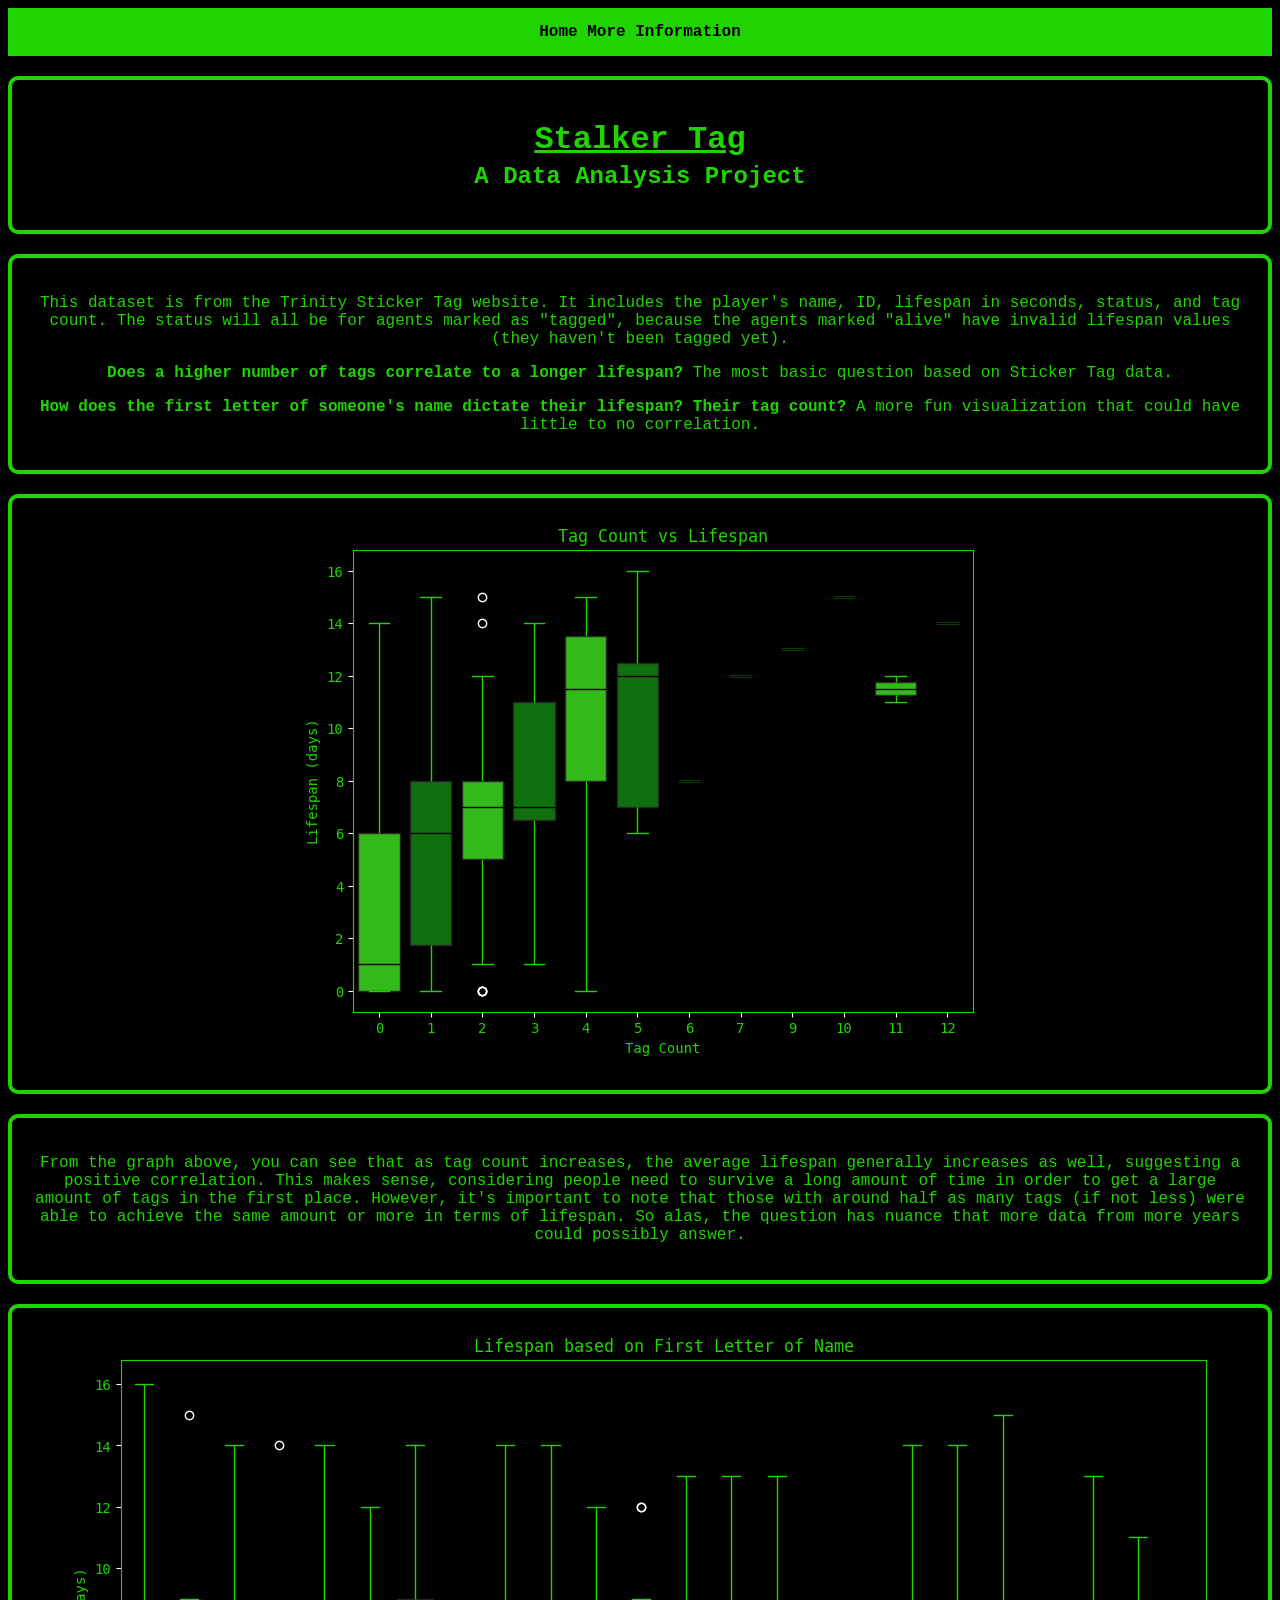
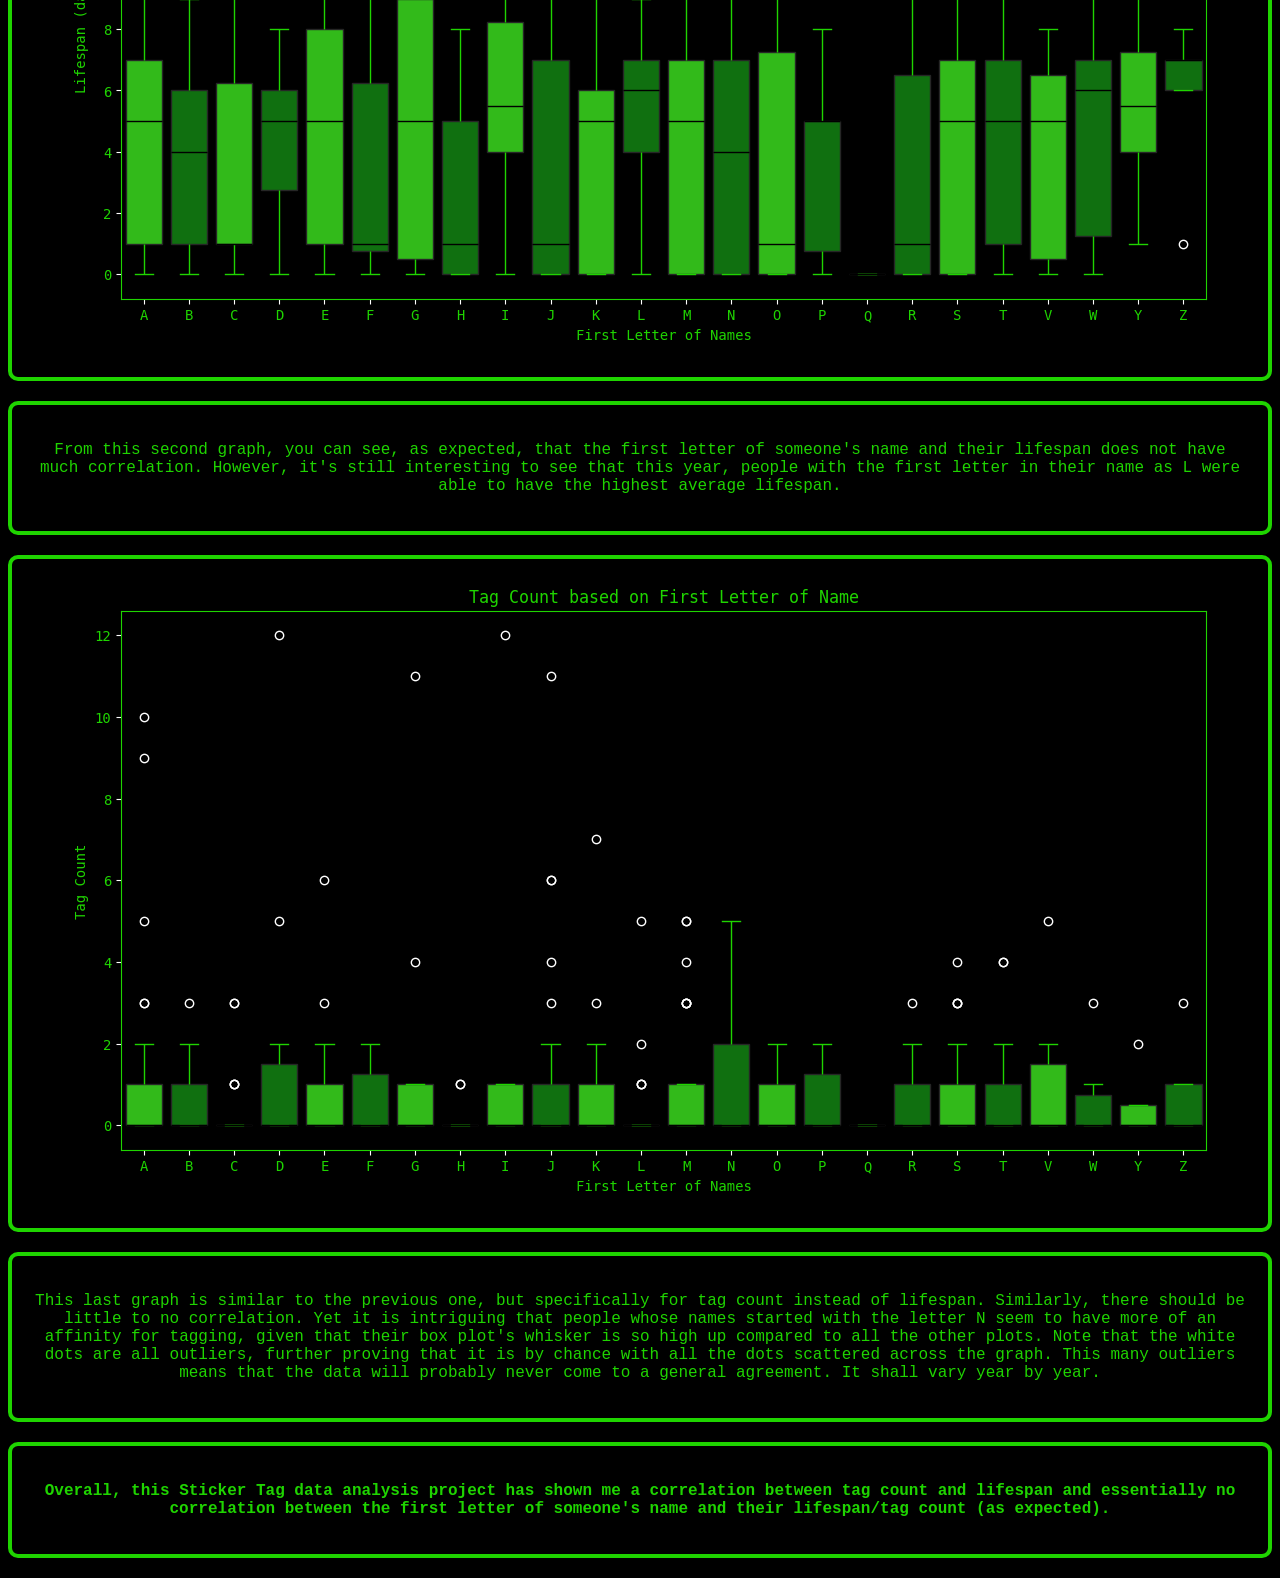
==== index.html @ 9fbf577d "html validator" ====
<!DOCTYPE html>
<html lang="en">
<head>
    <meta charset="UTF-8">
    <meta name="viewport" content="width=device-width, initial-scale=1.0">
    <title>Sticker Tag Data Analysis</title>
    <link rel="stylesheet" href="style.css">
</head>
<body>
    <nav class="navigation_bar">
        <a href="index.html">Home</a>
        <a href="data-card.html">More Information</a>
    </nav>
    <div class="box"><h1>Stalker Tag</h1>
    <h2>A Data Analysis Project</h2></div>
    <div class="box"><p>This dataset is from the Trinity Sticker Tag website. It includes the player's name, ID, lifespan in seconds, status, and tag count. The status will all be for agents marked as "tagged", because the agents marked "alive" have invalid lifespan values (they haven't been tagged yet).</p>
    <p><b>Does a higher number of tags correlate to a longer lifespan?</b> The most basic question based on Sticker Tag data.</p>
    <p><b>How does the first letter of someone's name dictate their lifespan? Their tag count?</b> A more fun visualization that could have little to no correlation.</p></div>
    <div class="box"><img src="images/data_visualization_tcvsl.png"></div>
    <div class="box"><p>From the graph above, you can see that as tag count increases, the average lifespan generally increases as well, suggesting a positive correlation. This makes sense, considering people need to survive a long amount of time in order to get a large amount of tags in the first place. However, it's important to note that those with around half as many tags (if not less) were able to achieve the same amount or more in terms of lifespan. So alas, the question has nuance that more data from more years could possibly answer.</p></div>
    <div class="box"><img src="images/data_visualization_lvslon.png"></div>
    <div class="box"><p>From this second graph, you can see, as expected, that the first letter of someone's name and their lifespan does not have much correlation. However, it's still interesting to see that this year, people with the first letter in their name as L were able to have the highest average lifespan.</p></div>
    <div class="box"><img src="images/data_visualization_tcvslon.png"></div>
    <div class="box"><p>This last graph is similar to the previous one, but specifically for tag count instead of lifespan. Similarly, there should be little to no correlation. Yet it is intriguing that people whose names started with the letter N seem to have more of an affinity for tagging, given that their box plot's whisker is so high up compared to all the other plots. Note that the white dots are all outliers, further proving that it is by chance with all the dots scattered across the graph. This many outliers means that the data will probably never come to a general agreement. It shall vary year by year.</p></div>
    <div class="box"><p><b>Overall, this Sticker Tag data analysis project has shown me a correlation between tag count and lifespan and essentially no correlation between the first letter of someone's name and their lifespan/tag count (as expected).</b></p></div>
</body>
</html>
---- style.css ----
body {
    background-color: black; 
    text-align: center;
    color: #1FD400;
    font-family: 'Courier New', Courier, monospace
}

h1 {
    margin-bottom: 5px;
    text-decoration: underline;
}

h2 {
    margin-top: 0;
}

.box {
    border: 4px solid #1FD400;
    padding: 20px;
    margin: 20px auto;
    border-radius: 10px; 
}

.box:hover {
    transform: scale(1.05)
}

.navigation_bar {
    background-color: #1FD400;
    padding: 15px;
    justify-content: center;

    
}

.navigation_bar a {
    color: black;
    font-weight: bold;
    text-decoration: none;
}

.navigation_bar a:hover {
    color: #008000
}
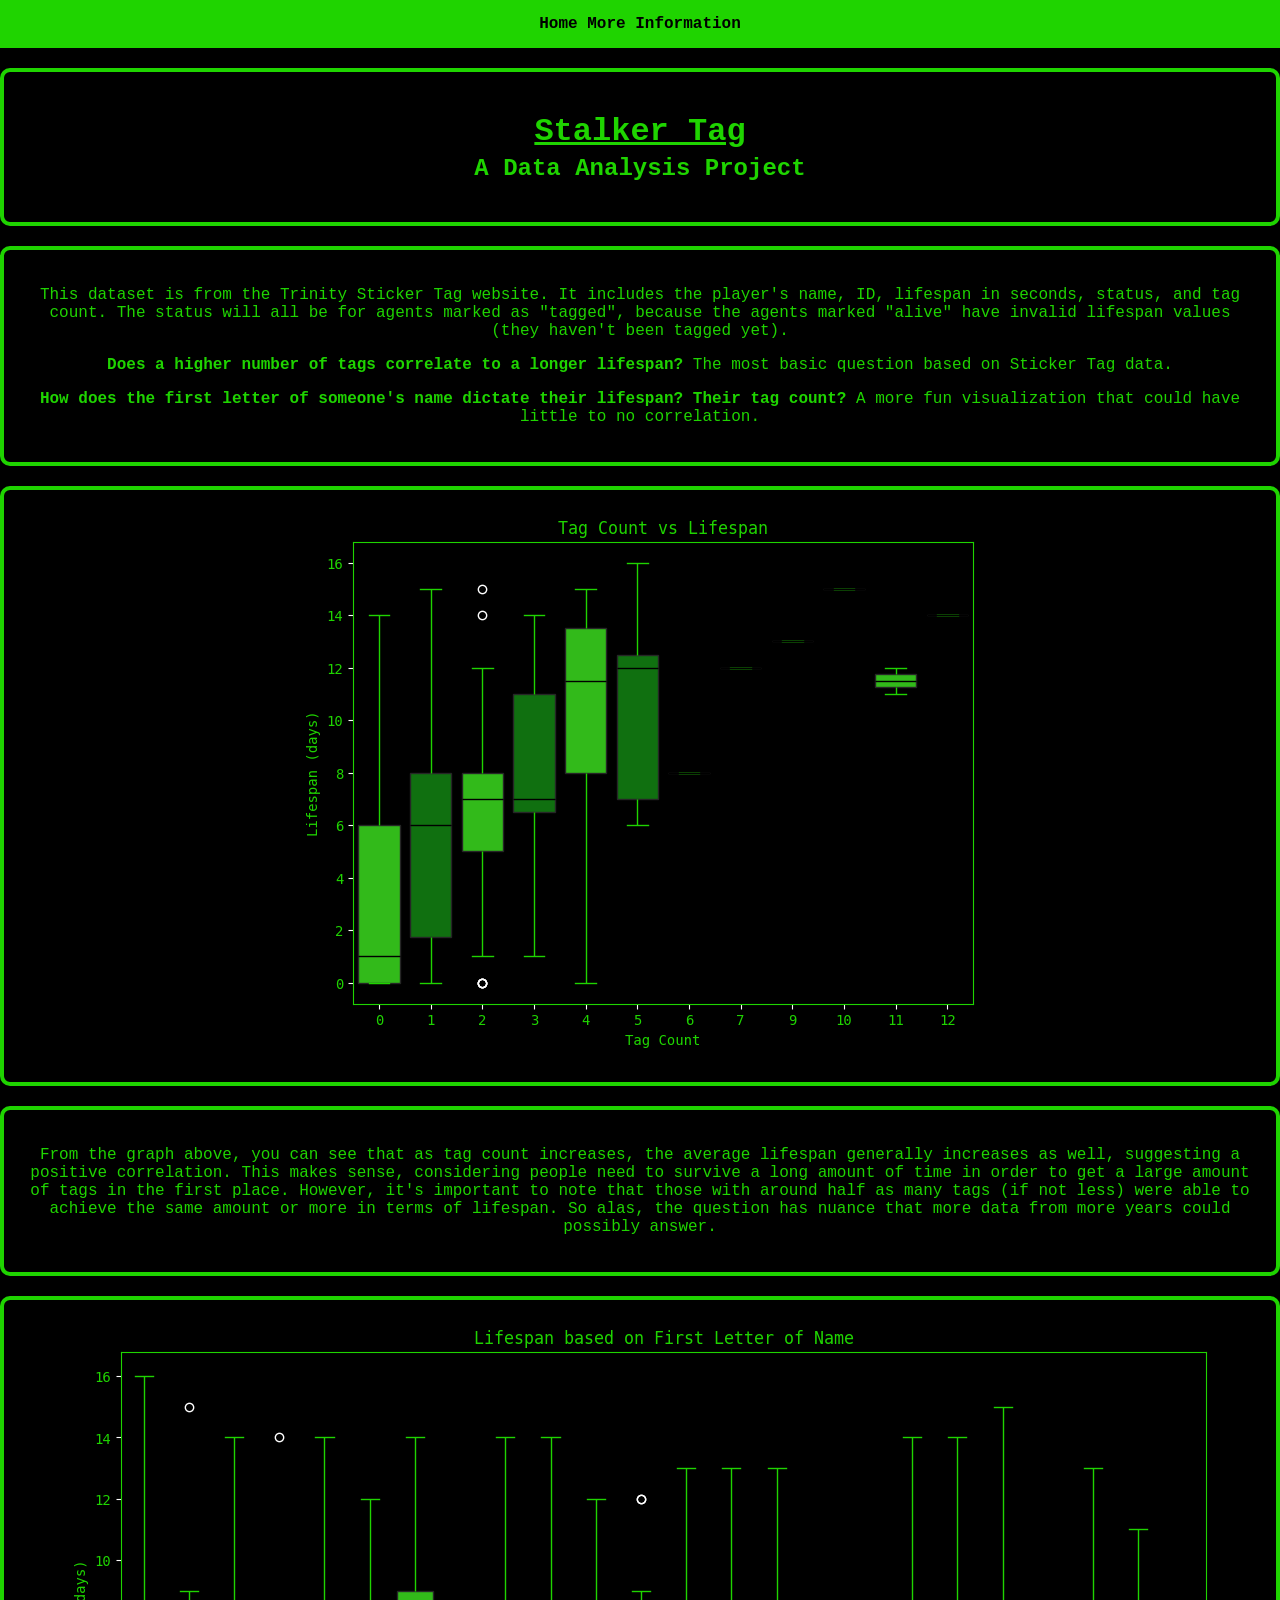
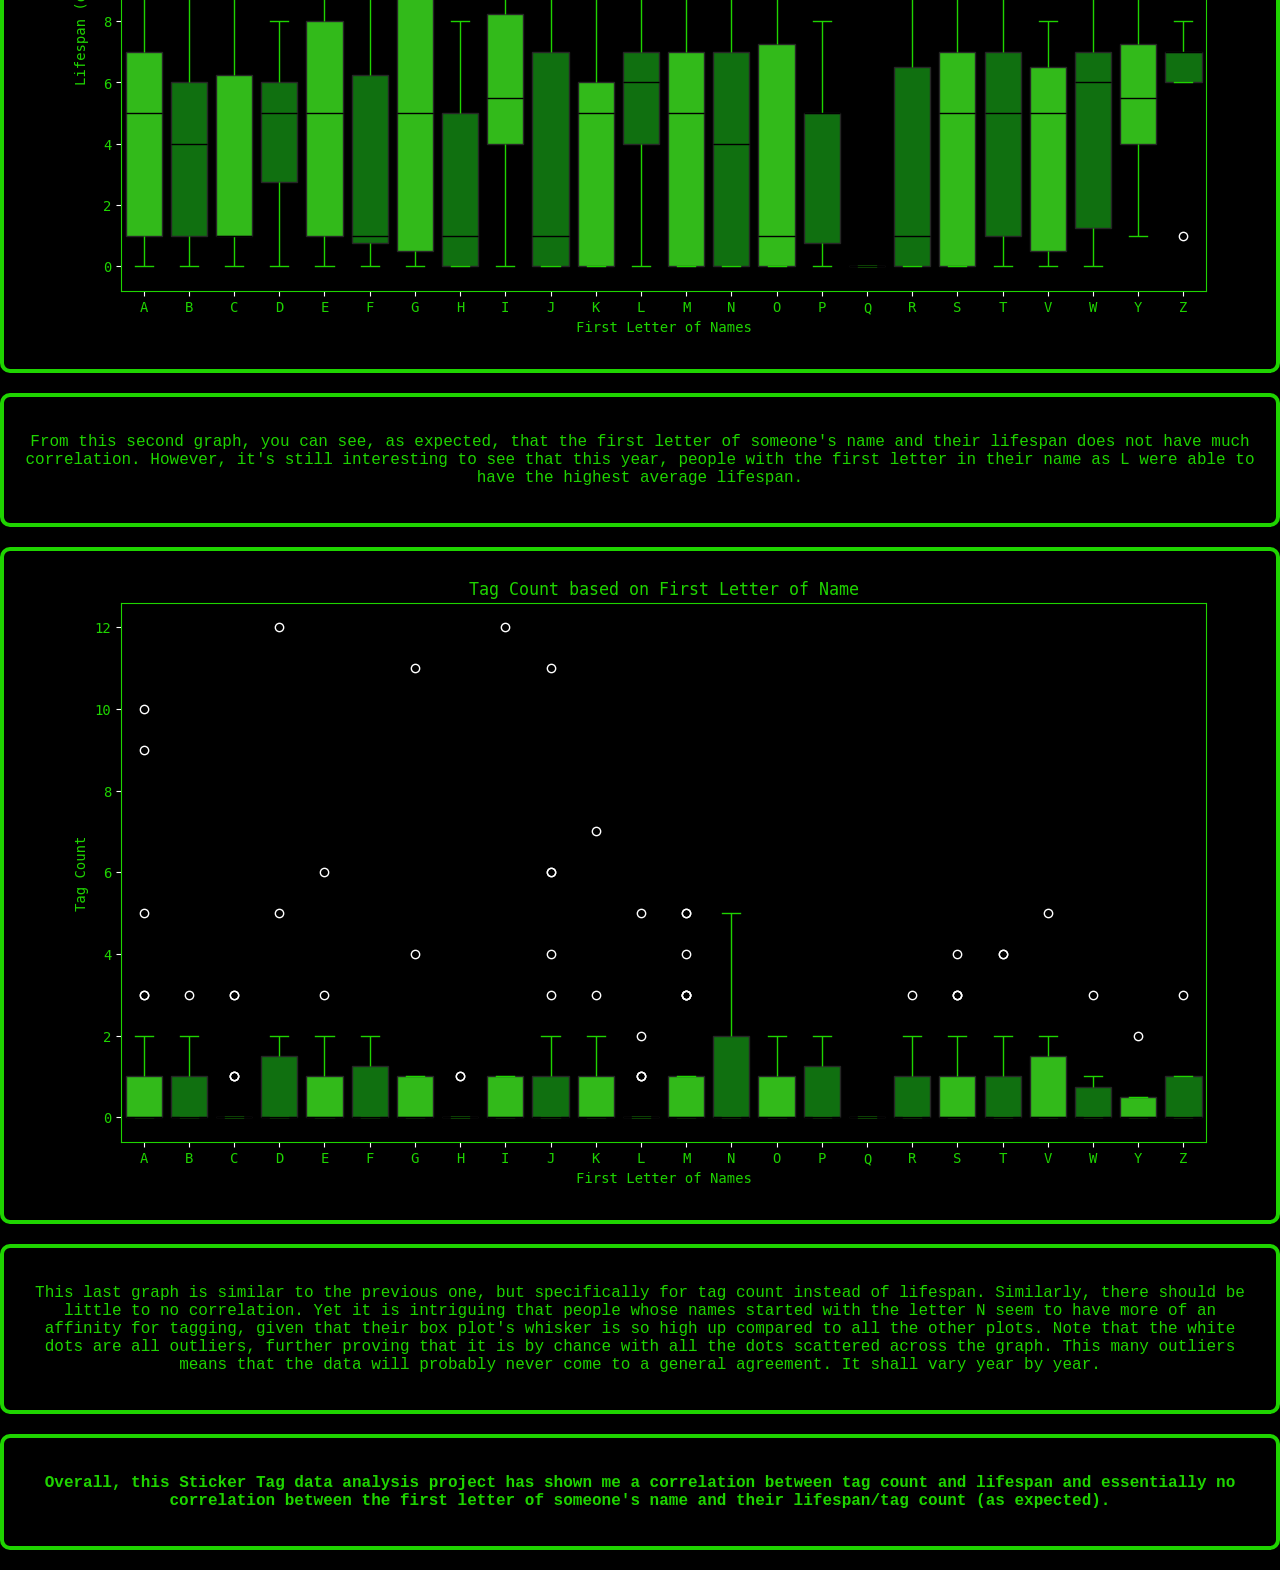
==== commit d6a52f62: "margin stuff" ====
--- a/index.html
+++ b/index.html
@@ -11,17 +11,19 @@
         <a href="index.html">Home</a>
         <a href="data-card.html">More Information</a>
     </nav>
-    <div class="box"><h1>Stalker Tag</h1>
-    <h2>A Data Analysis Project</h2></div>
-    <div class="box"><p>This dataset is from the Trinity Sticker Tag website. It includes the player's name, ID, lifespan in seconds, status, and tag count. The status will all be for agents marked as "tagged", because the agents marked "alive" have invalid lifespan values (they haven't been tagged yet).</p>
-    <p><b>Does a higher number of tags correlate to a longer lifespan?</b> The most basic question based on Sticker Tag data.</p>
-    <p><b>How does the first letter of someone's name dictate their lifespan? Their tag count?</b> A more fun visualization that could have little to no correlation.</p></div>
-    <div class="box"><img src="images/data_visualization_tcvsl.png"></div>
-    <div class="box"><p>From the graph above, you can see that as tag count increases, the average lifespan generally increases as well, suggesting a positive correlation. This makes sense, considering people need to survive a long amount of time in order to get a large amount of tags in the first place. However, it's important to note that those with around half as many tags (if not less) were able to achieve the same amount or more in terms of lifespan. So alas, the question has nuance that more data from more years could possibly answer.</p></div>
-    <div class="box"><img src="images/data_visualization_lvslon.png"></div>
-    <div class="box"><p>From this second graph, you can see, as expected, that the first letter of someone's name and their lifespan does not have much correlation. However, it's still interesting to see that this year, people with the first letter in their name as L were able to have the highest average lifespan.</p></div>
-    <div class="box"><img src="images/data_visualization_tcvslon.png"></div>
-    <div class="box"><p>This last graph is similar to the previous one, but specifically for tag count instead of lifespan. Similarly, there should be little to no correlation. Yet it is intriguing that people whose names started with the letter N seem to have more of an affinity for tagging, given that their box plot's whisker is so high up compared to all the other plots. Note that the white dots are all outliers, further proving that it is by chance with all the dots scattered across the graph. This many outliers means that the data will probably never come to a general agreement. It shall vary year by year.</p></div>
-    <div class="box"><p><b>Overall, this Sticker Tag data analysis project has shown me a correlation between tag count and lifespan and essentially no correlation between the first letter of someone's name and their lifespan/tag count (as expected).</b></p></div>
+    <main>
+        <div class="box"><h1>Stalker Tag</h1>
+        <h2>A Data Analysis Project</h2></div>
+        <div class="box"><p>This dataset is from the Trinity Sticker Tag website. It includes the player's name, ID, lifespan in seconds, status, and tag count. The status will all be for agents marked as "tagged", because the agents marked "alive" have invalid lifespan values (they haven't been tagged yet).</p>
+        <p><b>Does a higher number of tags correlate to a longer lifespan?</b> The most basic question based on Sticker Tag data.</p>
+        <p><b>How does the first letter of someone's name dictate their lifespan? Their tag count?</b> A more fun visualization that could have little to no correlation.</p></div>
+        <div class="box"><img src="images/data_visualization_tcvsl.png" alt="Graph showing tag count vs lifespan"></div>
+        <div class="box"><p>From the graph above, you can see that as tag count increases, the average lifespan generally increases as well, suggesting a positive correlation. This makes sense, considering people need to survive a long amount of time in order to get a large amount of tags in the first place. However, it's important to note that those with around half as many tags (if not less) were able to achieve the same amount or more in terms of lifespan. So alas, the question has nuance that more data from more years could possibly answer.</p></div>
+        <div class="box"><img src="images/data_visualization_lvslon.png" alt="Graph showing lifespan vs first letter of name"></div>
+        <div class="box"><p>From this second graph, you can see, as expected, that the first letter of someone's name and their lifespan does not have much correlation. However, it's still interesting to see that this year, people with the first letter in their name as L were able to have the highest average lifespan.</p></div>
+        <div class="box"><img src="images/data_visualization_tcvslon.png" alt="Graph showing tag count vs first letter of name"></div>
+        <div class="box"><p>This last graph is similar to the previous one, but specifically for tag count instead of lifespan. Similarly, there should be little to no correlation. Yet it is intriguing that people whose names started with the letter N seem to have more of an affinity for tagging, given that their box plot's whisker is so high up compared to all the other plots. Note that the white dots are all outliers, further proving that it is by chance with all the dots scattered across the graph. This many outliers means that the data will probably never come to a general agreement. It shall vary year by year.</p></div>
+        <div class="box"><p><b>Overall, this Sticker Tag data analysis project has shown me a correlation between tag count and lifespan and essentially no correlation between the first letter of someone's name and their lifespan/tag count (as expected).</b></p></div>
+    </main>
 </body>
 </html>
--- a/style.css
+++ b/style.css
@@ -2,7 +2,8 @@
     background-color: black; 
     text-align: center;
     color: #1FD400;
-    font-family: 'Courier New', Courier, monospace
+    font-family: 'Courier New', Courier, monospace;
+    margin: 0;
 }
 
 h1 {
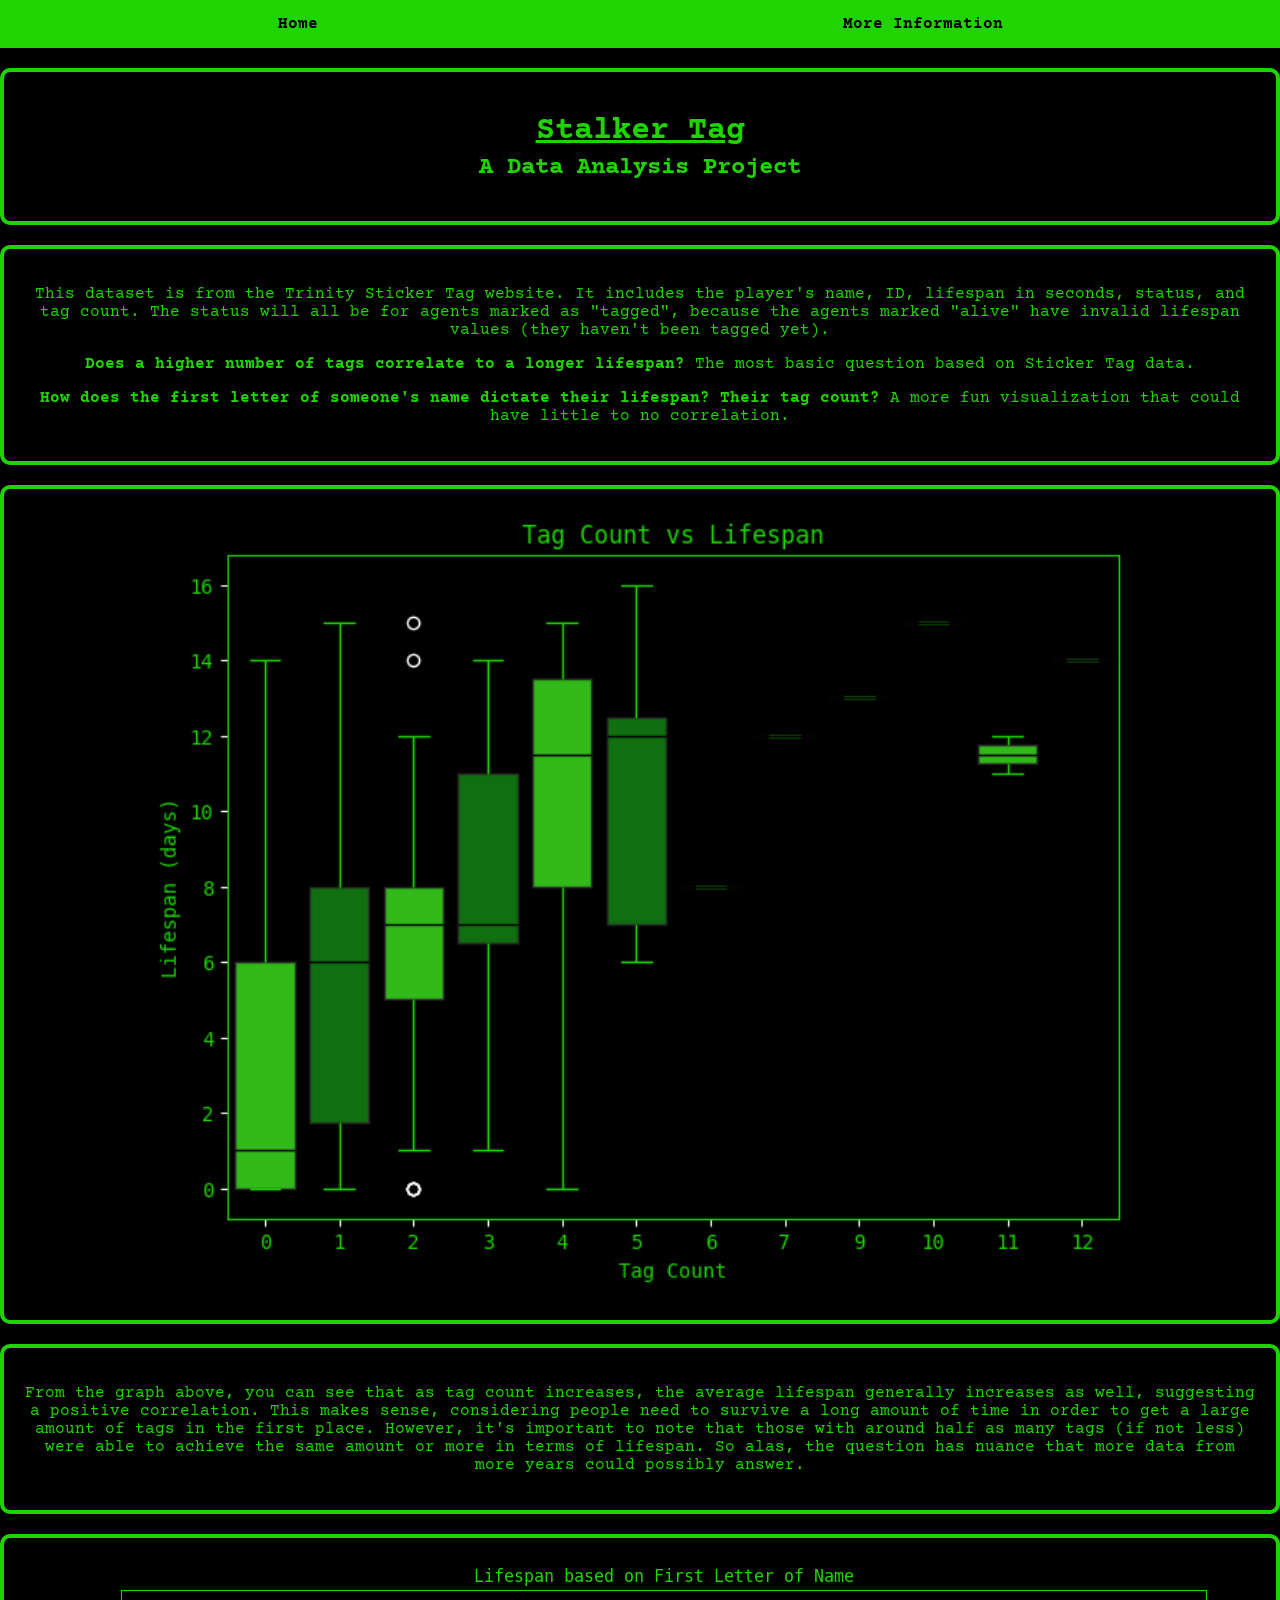
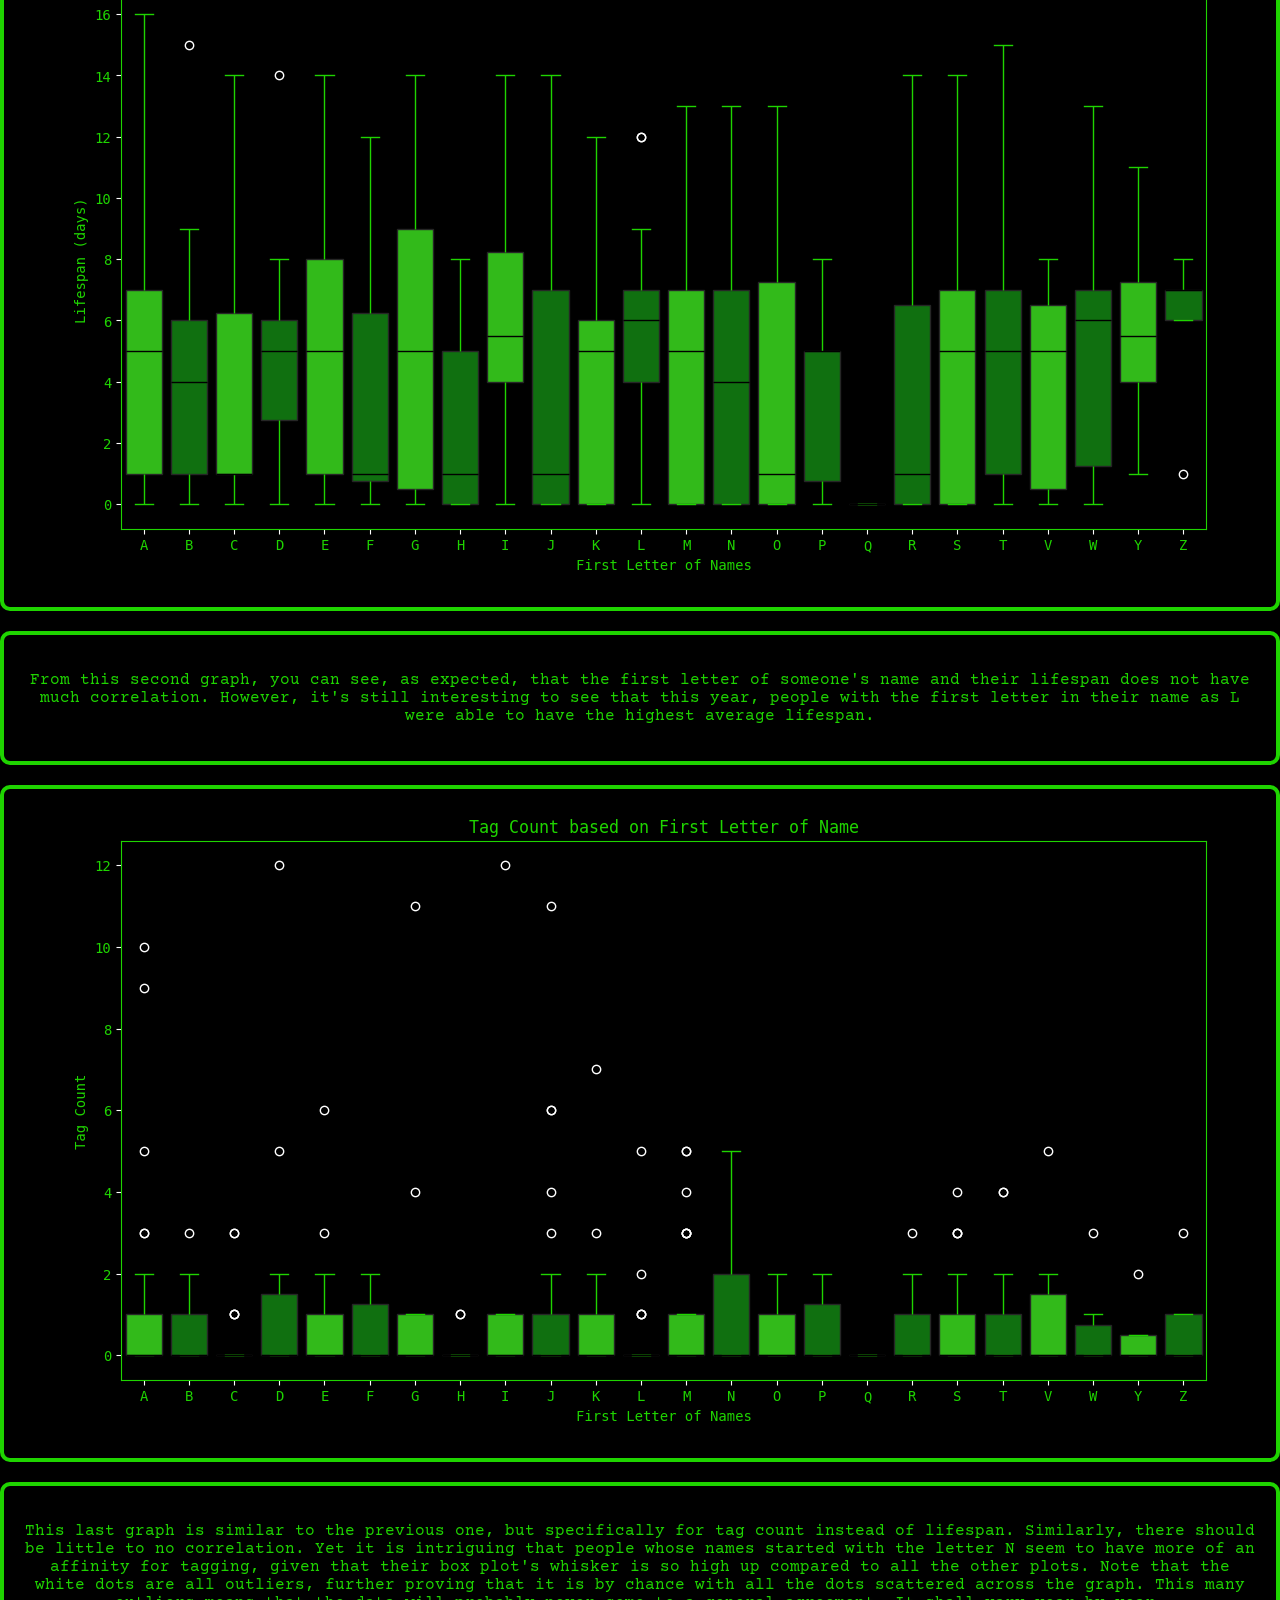
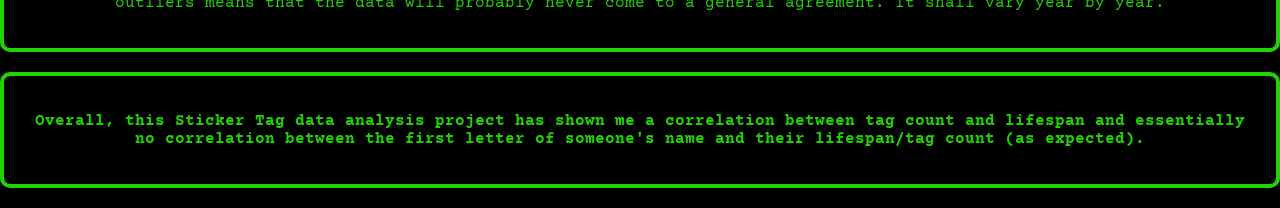
==== commit b4c1ac33: "attempt to edit graph 1 size" ====
--- a/index.html
+++ b/index.html
@@ -17,7 +17,7 @@
         <div class="box"><p>This dataset is from the Trinity Sticker Tag website. It includes the player's name, ID, lifespan in seconds, status, and tag count. The status will all be for agents marked as "tagged", because the agents marked "alive" have invalid lifespan values (they haven't been tagged yet).</p>
         <p><b>Does a higher number of tags correlate to a longer lifespan?</b> The most basic question based on Sticker Tag data.</p>
         <p><b>How does the first letter of someone's name dictate their lifespan? Their tag count?</b> A more fun visualization that could have little to no correlation.</p></div>
-        <div class="box"><img src="images/data_visualization_tcvsl.png" alt="Graph showing tag count vs lifespan"></div>
+        <div class="box"><img class="small" src="images/data_visualization_tcvsl.png" alt="Graph showing tag count vs lifespan"></div>
         <div class="box"><p>From the graph above, you can see that as tag count increases, the average lifespan generally increases as well, suggesting a positive correlation. This makes sense, considering people need to survive a long amount of time in order to get a large amount of tags in the first place. However, it's important to note that those with around half as many tags (if not less) were able to achieve the same amount or more in terms of lifespan. So alas, the question has nuance that more data from more years could possibly answer.</p></div>
         <div class="box"><img src="images/data_visualization_lvslon.png" alt="Graph showing lifespan vs first letter of name"></div>
         <div class="box"><p>From this second graph, you can see, as expected, that the first letter of someone's name and their lifespan does not have much correlation. However, it's still interesting to see that this year, people with the first letter in their name as L were able to have the highest average lifespan.</p></div>
--- a/style.css
+++ b/style.css
@@ -1,9 +1,19 @@
+@import url('https://fonts.googleapis.com/css2?family=Courier+Prime:ital,wght@0,400;0,700;1,400;1,700&display=swap');
+
+:root {
+    --c1: #1FD400;
+    --c2: #000000;
+    --c3: #008000; 
+
+}
+
 body {
-    background-color: black; 
+    background-color: var(--c2); 
     text-align: center;
-    color: #1FD400;
-    font-family: 'Courier New', Courier, monospace;
+    color: var(--c1);
+    font-family: "Courier Prime", monospace;
     margin: 0;
+    padding: 0;
 }
 
 h1 {
@@ -16,30 +26,34 @@
 }
 
 .box {
-    border: 4px solid #1FD400;
+    border: 4px solid var(--c1);
     padding: 20px;
     margin: 20px auto;
     border-radius: 10px; 
 }
 
 .box:hover {
-    transform: scale(1.05)
+    transform: scale(1.05);
 }
 
 .navigation_bar {
-    background-color: #1FD400;
+    background-color: var(--c1);
     padding: 15px;
-    justify-content: center;
-
-    
+    justify-content: space-around;
+    display: flex;   
 }
 
 .navigation_bar a {
-    color: black;
+    color: var(--c2);
     font-weight: bold;
     text-decoration: none;
 }
 
 .navigation_bar a:hover {
-    color: #008000
+    color: var(--c3)
 }
+
+.small {
+    width: 80%;
+    height: auto;
+}
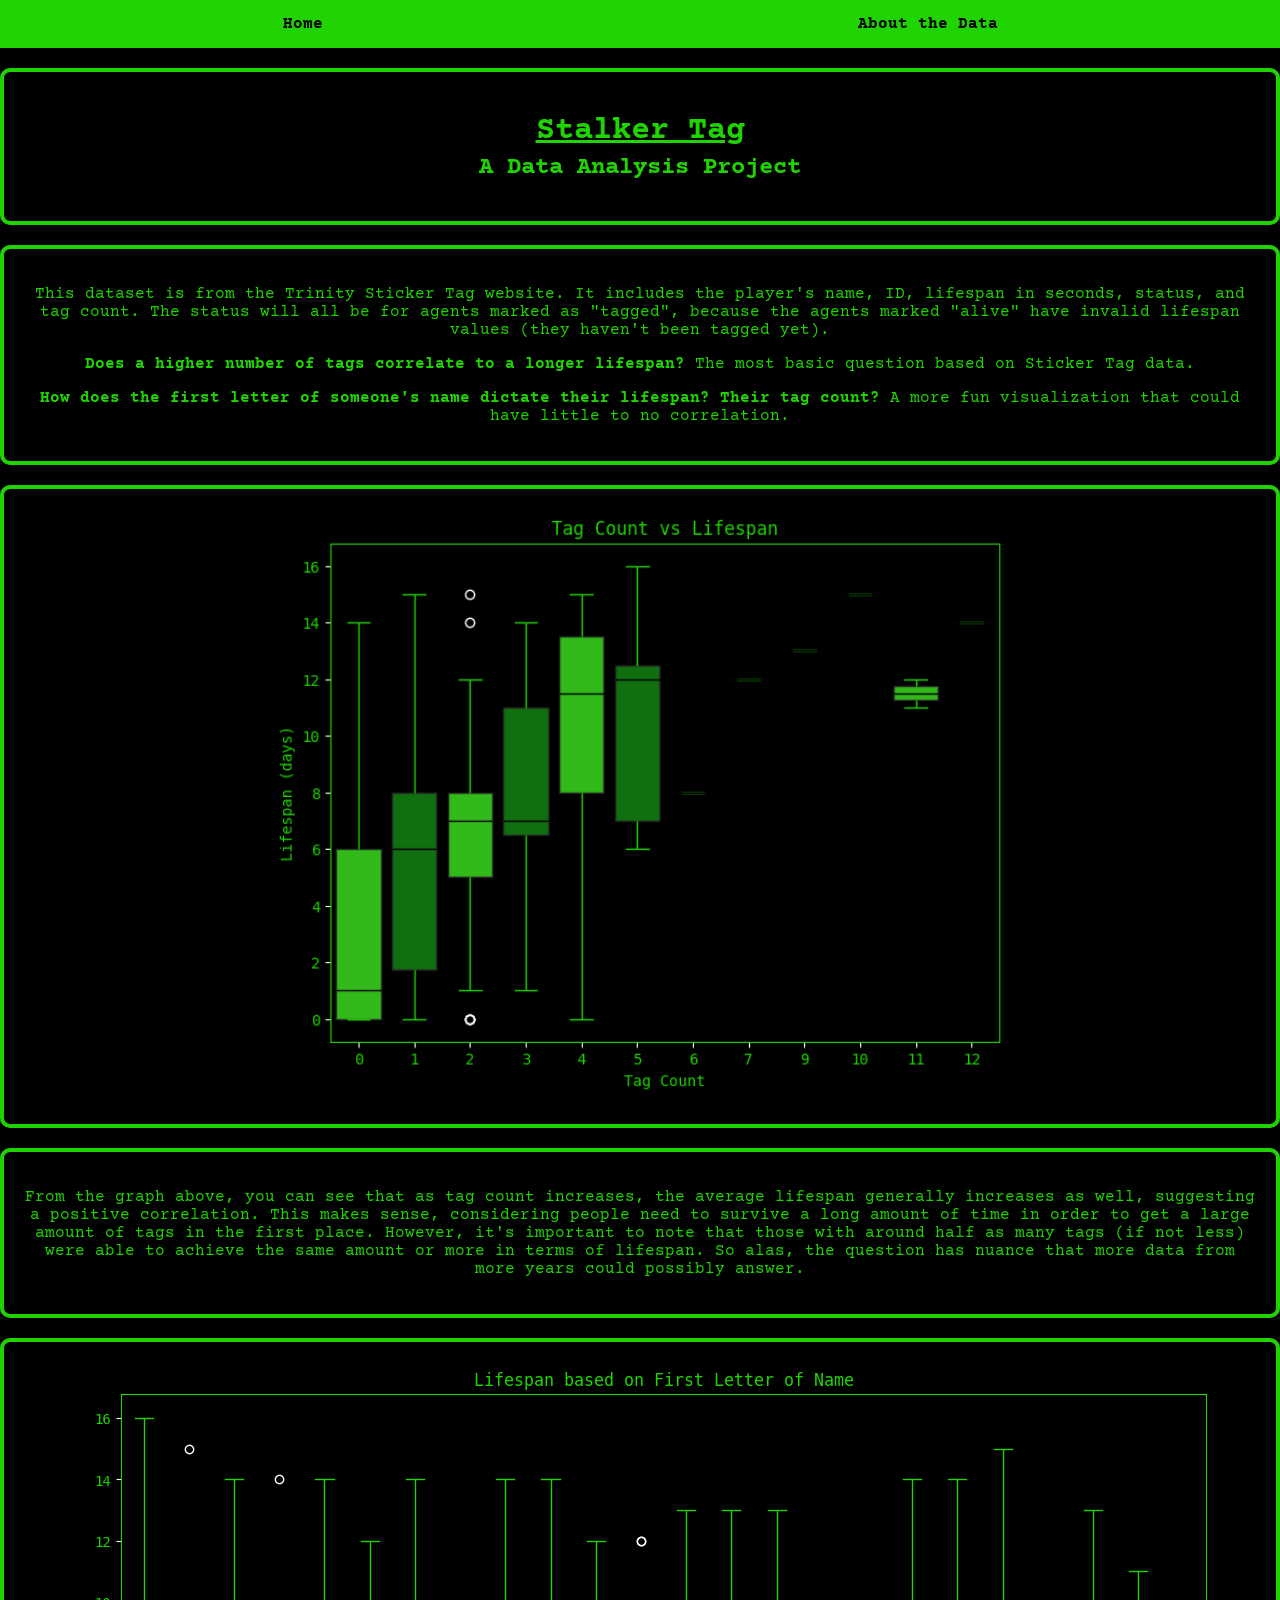
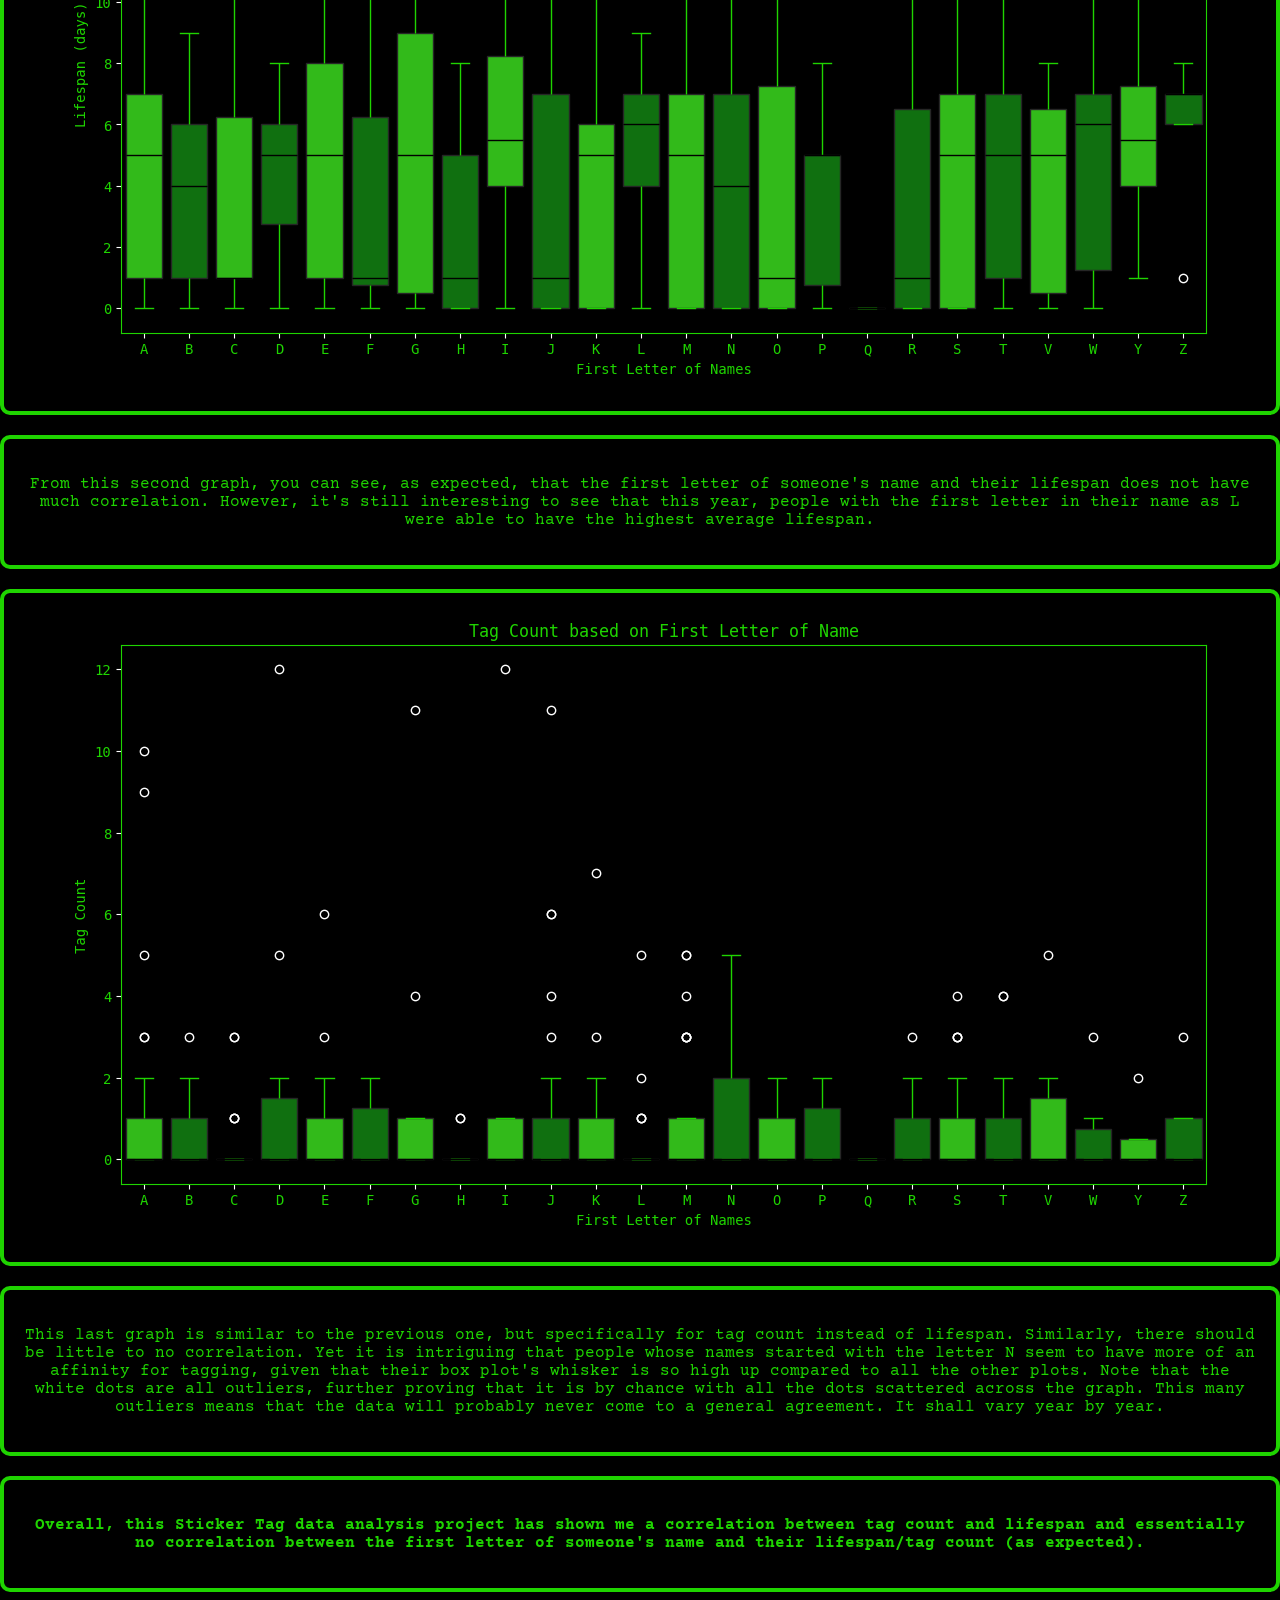
==== commit c6e633ae: "simple changing title" ====
--- a/index.html
+++ b/index.html
@@ -9,7 +9,7 @@
 <body>
     <nav class="navigation_bar">
         <a href="index.html">Home</a>
-        <a href="data-card.html">More Information</a>
+        <a href="data-card.html">About the Data</a>
     </nav>
     <main>
         <div class="box"><h1>Stalker Tag</h1>
--- a/style.css
+++ b/style.css
@@ -54,6 +54,6 @@
 }
 
 .small {
-    width: 80%;
+    width: 60%;
     height: auto;
 }
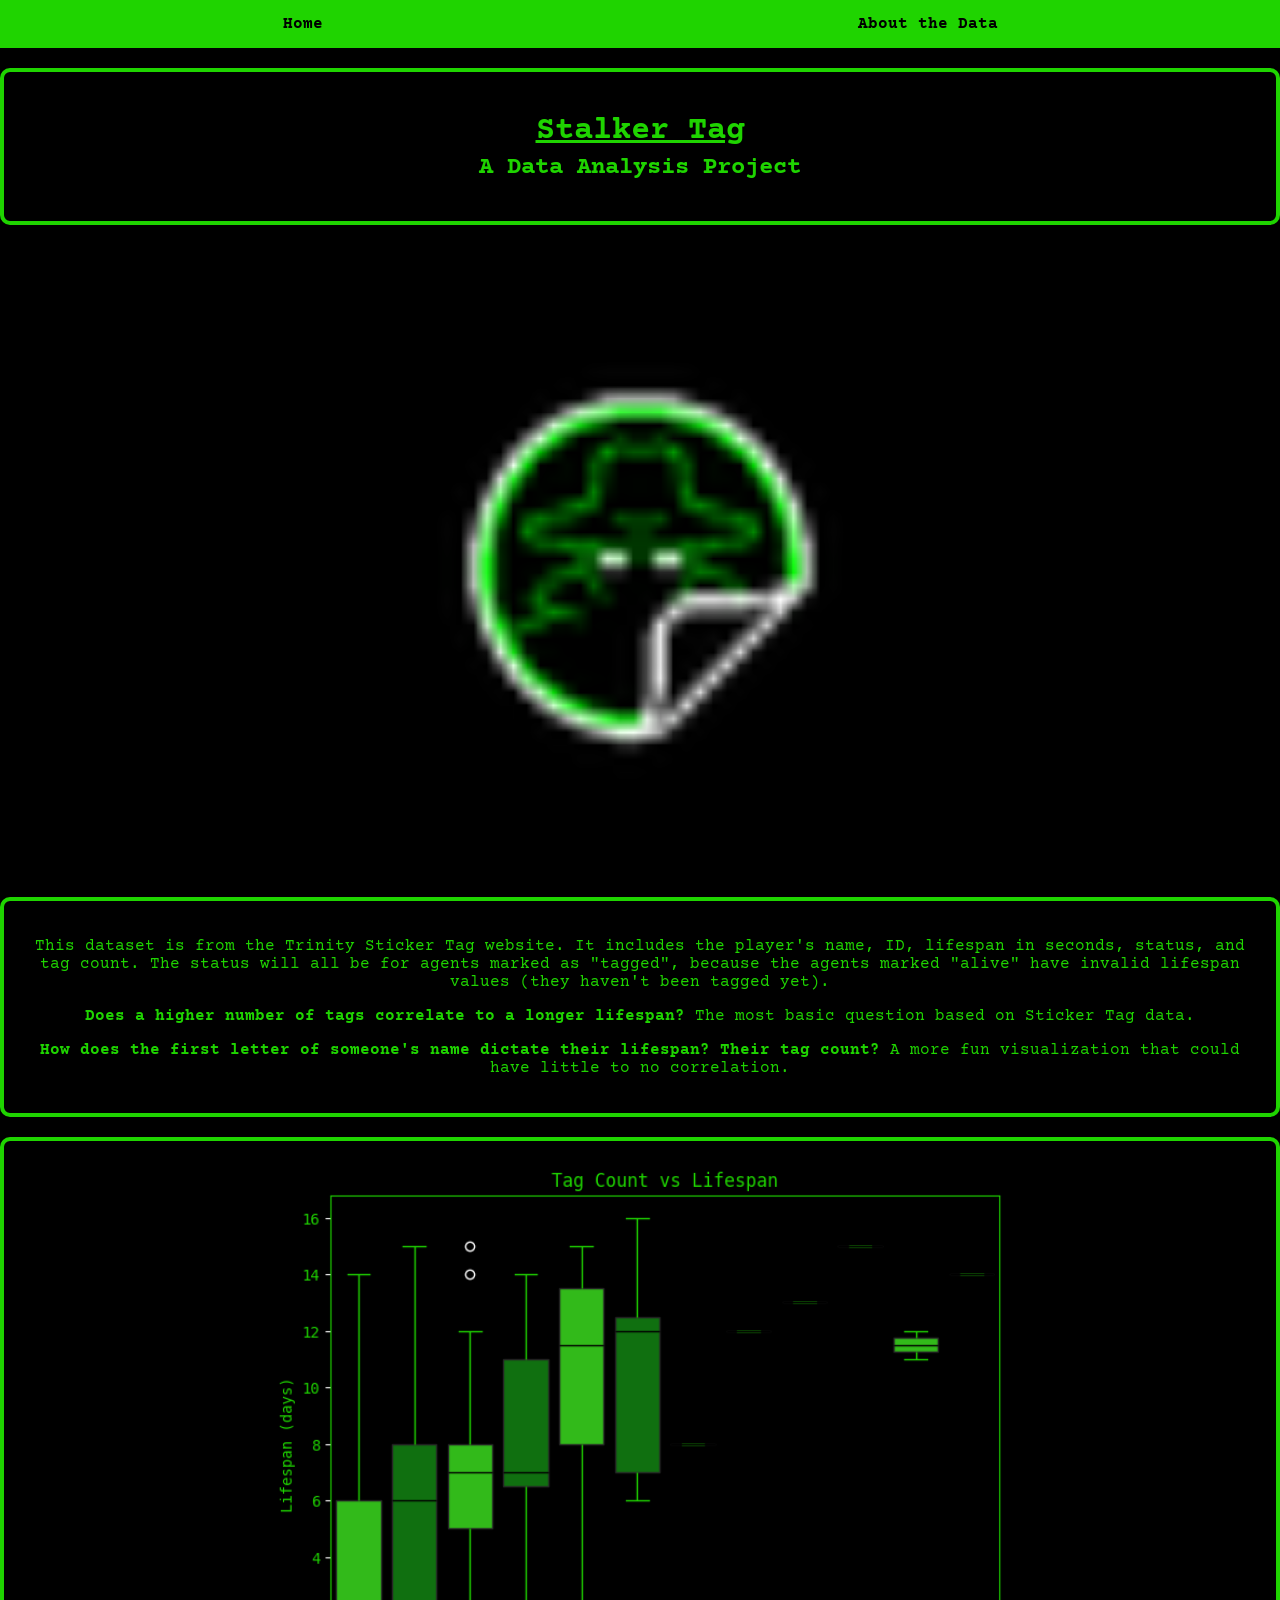
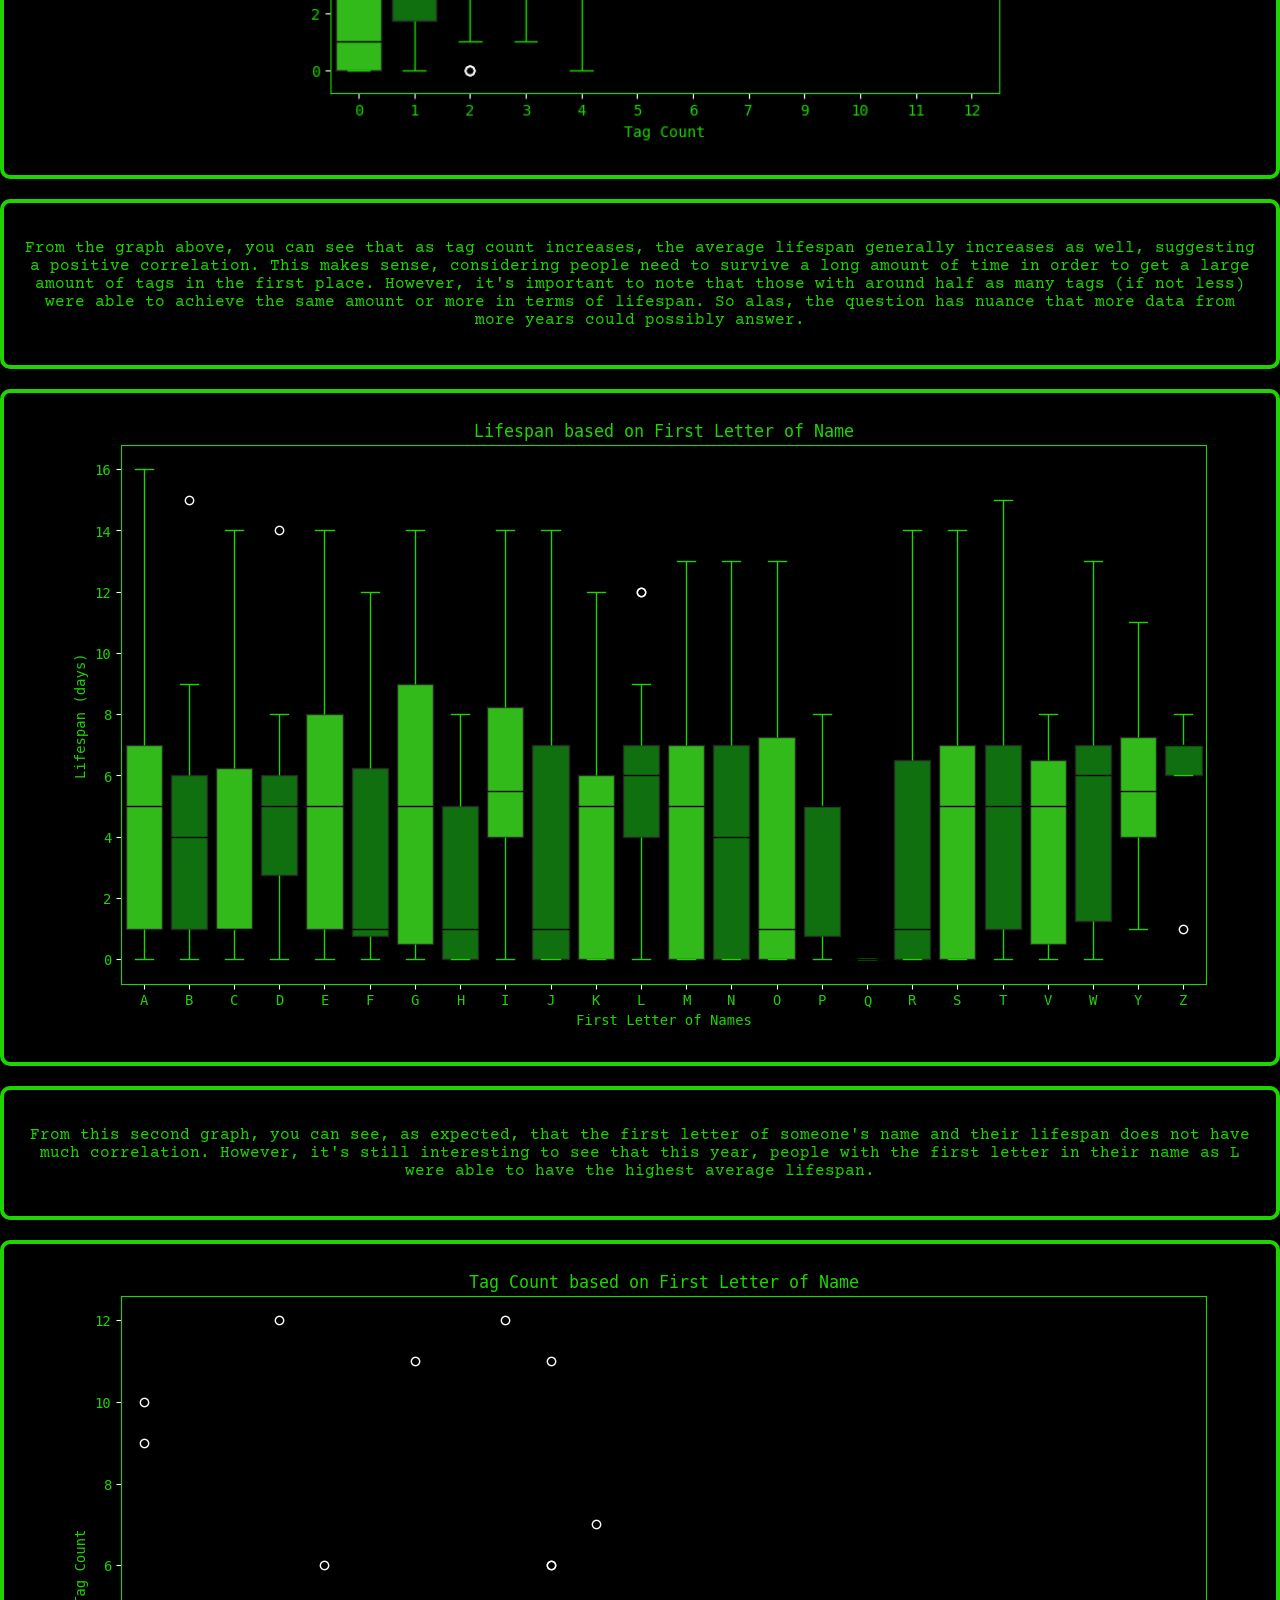
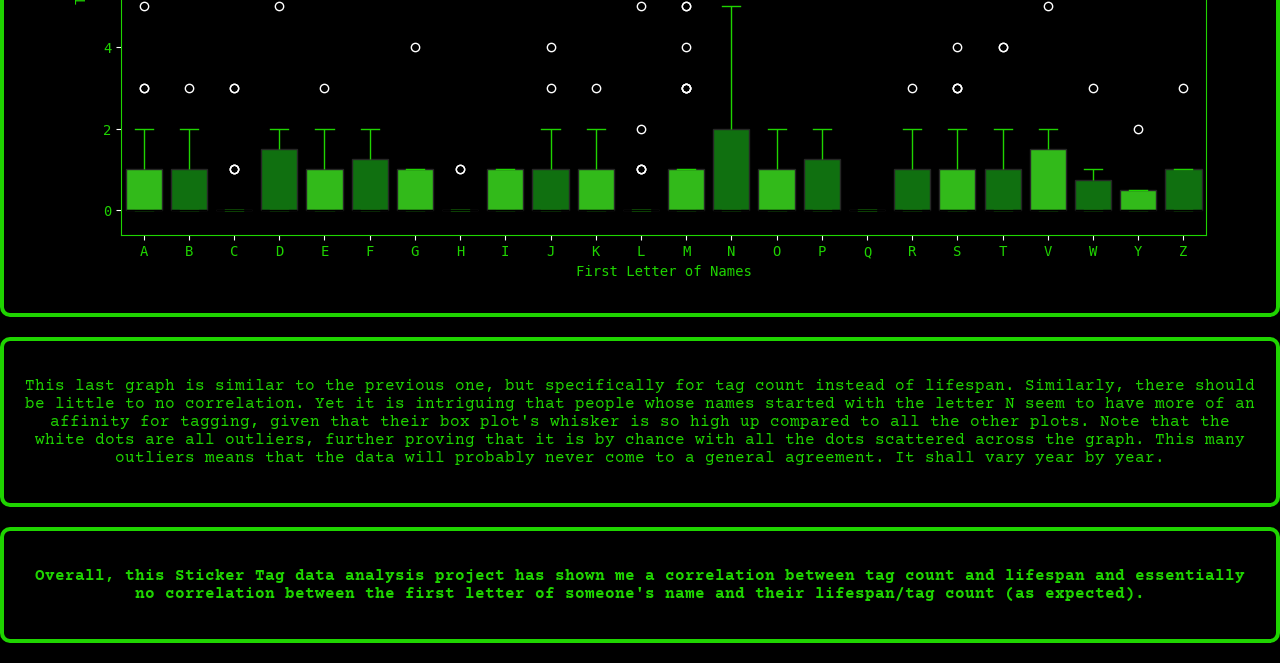
==== commit 07008ef5: "logo implementation" ====
--- a/index.html
+++ b/index.html
@@ -14,6 +14,7 @@
     <main>
         <div class="box"><h1>Stalker Tag</h1>
         <h2>A Data Analysis Project</h2></div>
+        <img class = "logo" src="images/logo.ico" alt="Sticker Tag Logo"> 
         <div class="box"><p>This dataset is from the Trinity Sticker Tag website. It includes the player's name, ID, lifespan in seconds, status, and tag count. The status will all be for agents marked as "tagged", because the agents marked "alive" have invalid lifespan values (they haven't been tagged yet).</p>
         <p><b>Does a higher number of tags correlate to a longer lifespan?</b> The most basic question based on Sticker Tag data.</p>
         <p><b>How does the first letter of someone's name dictate their lifespan? Their tag count?</b> A more fun visualization that could have little to no correlation.</p></div>
--- a/style.css
+++ b/style.css
@@ -23,6 +23,12 @@
 
 h2 {
     margin-top: 0;
+}
+
+h2 a {
+    color: var(--c1);
+    font-weight: normal;
+    text-decoration: none;
 }
 
 .box {
@@ -56,4 +62,9 @@
 .small {
     width: 60%;
     height: auto;
+}
+
+.logo {
+    width: 50%;
+    height: auto;
 }
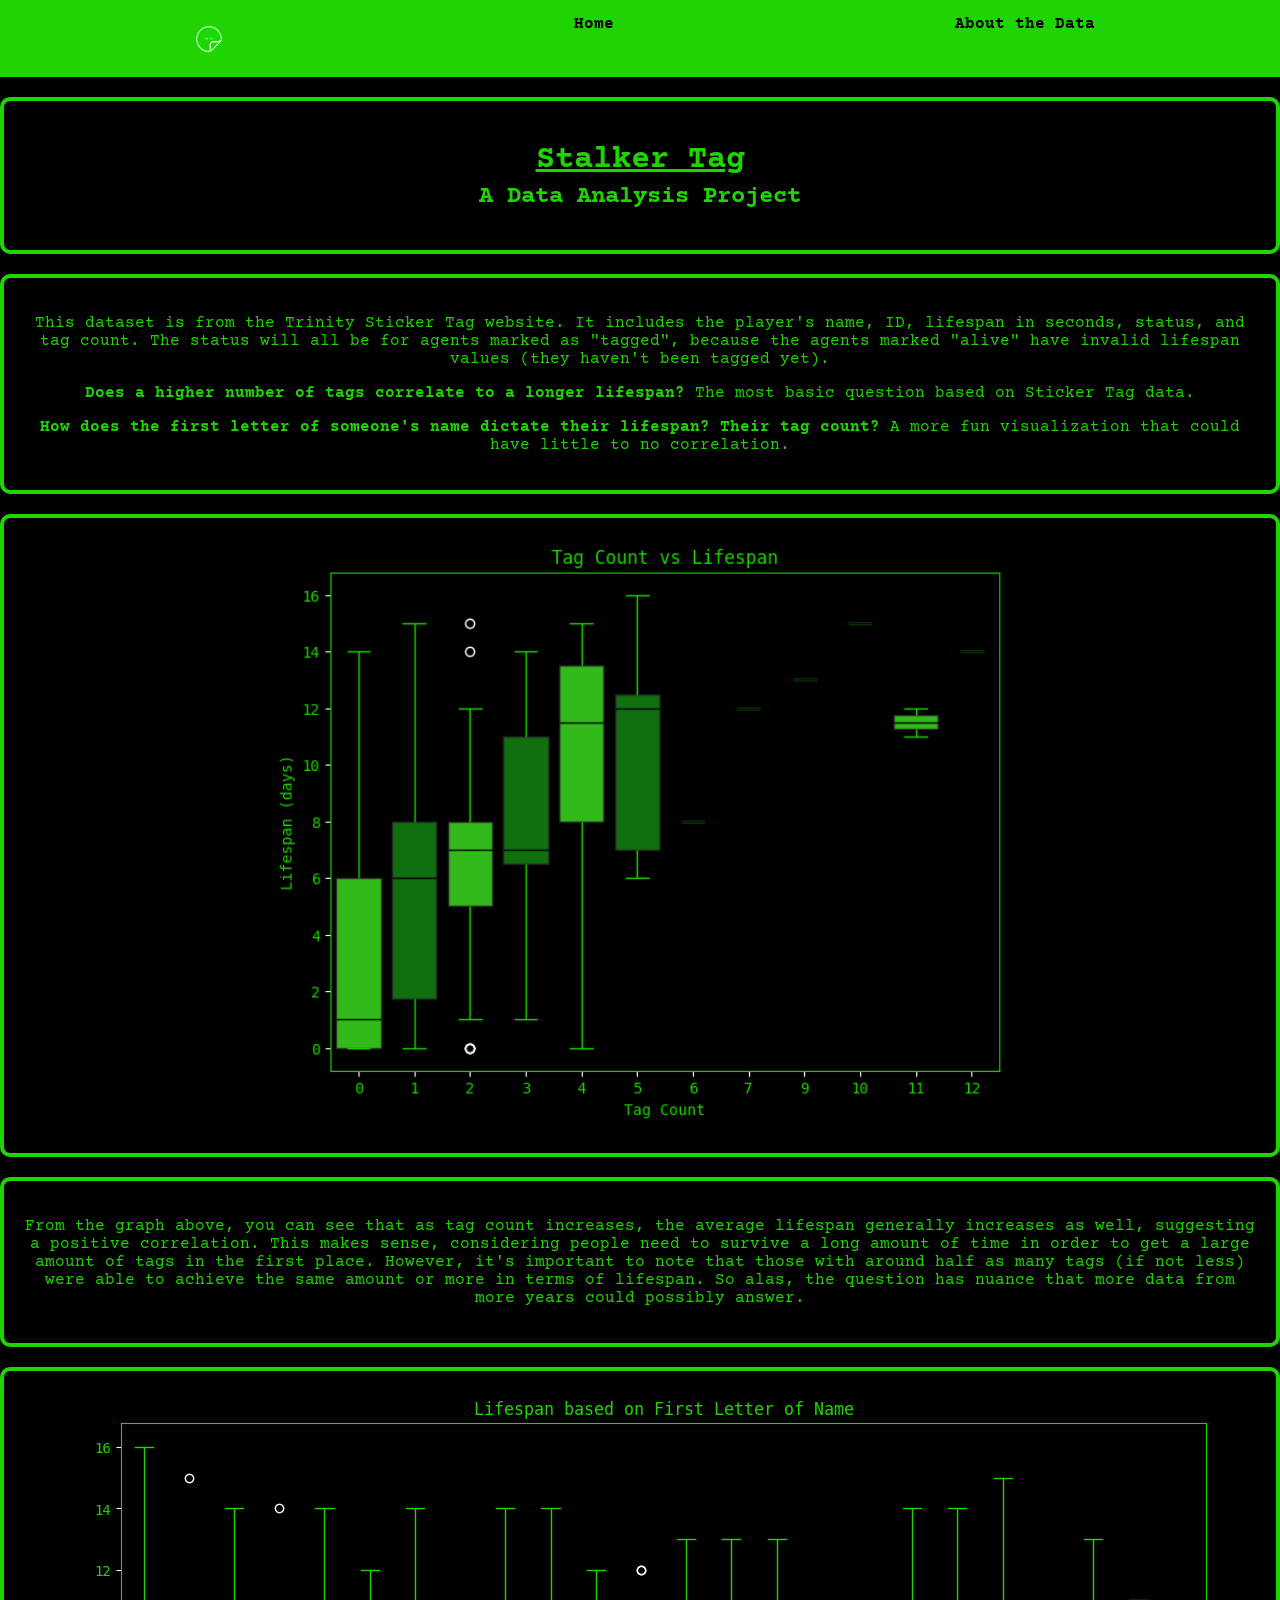
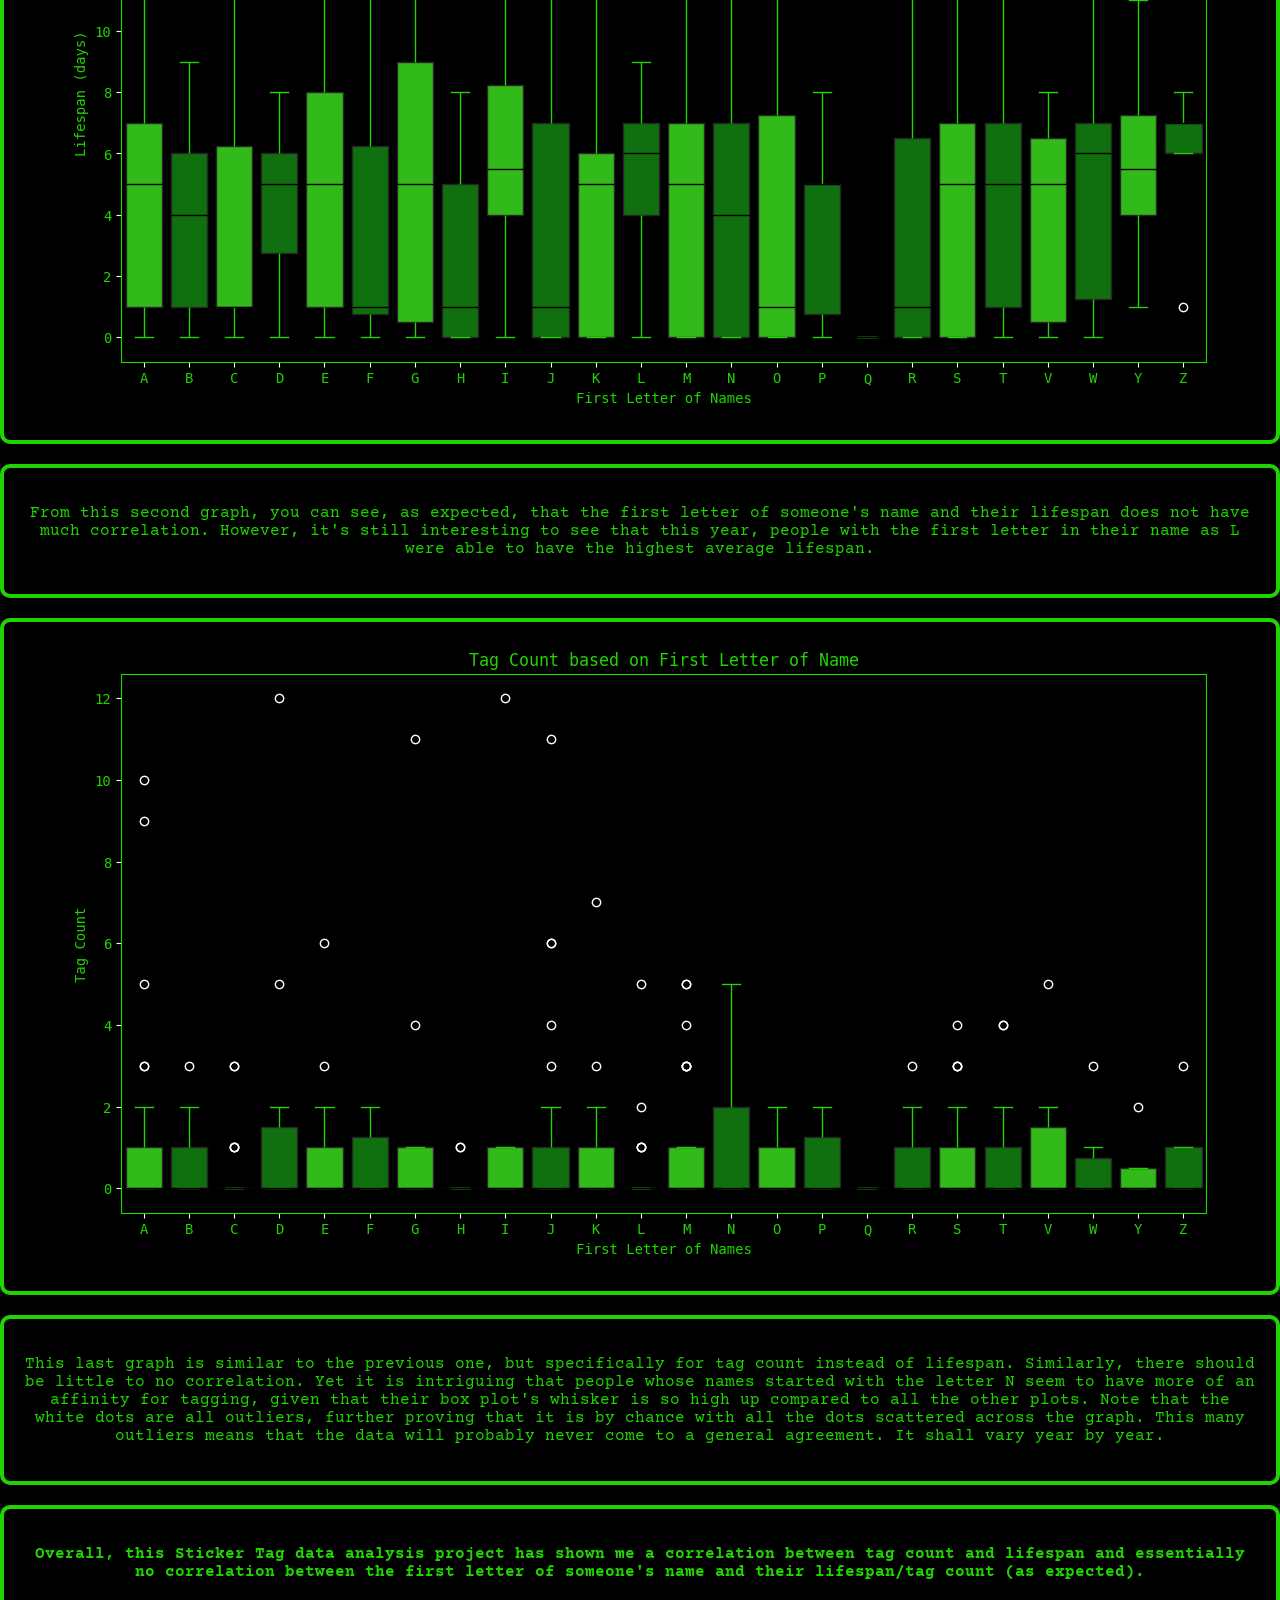
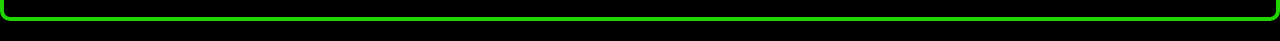
==== commit 7f2fc869: "move logo to navbar?" ====
--- a/index.html
+++ b/index.html
@@ -8,13 +8,13 @@
 </head>
 <body>
     <nav class="navigation_bar">
+        <img class = "logo" src="images/logo.ico" alt="Sticker Tag Logo"> 
         <a href="index.html">Home</a>
         <a href="data-card.html">About the Data</a>
     </nav>
     <main>
         <div class="box"><h1>Stalker Tag</h1>
         <h2>A Data Analysis Project</h2></div>
-        <img class = "logo" src="images/logo.ico" alt="Sticker Tag Logo"> 
         <div class="box"><p>This dataset is from the Trinity Sticker Tag website. It includes the player's name, ID, lifespan in seconds, status, and tag count. The status will all be for agents marked as "tagged", because the agents marked "alive" have invalid lifespan values (they haven't been tagged yet).</p>
         <p><b>Does a higher number of tags correlate to a longer lifespan?</b> The most basic question based on Sticker Tag data.</p>
         <p><b>How does the first letter of someone's name dictate their lifespan? Their tag count?</b> A more fun visualization that could have little to no correlation.</p></div>
--- a/style.css
+++ b/style.css
@@ -62,9 +62,4 @@
 .small {
     width: 60%;
     height: auto;
-}
-
-.logo {
-    width: 50%;
-    height: auto;
 }
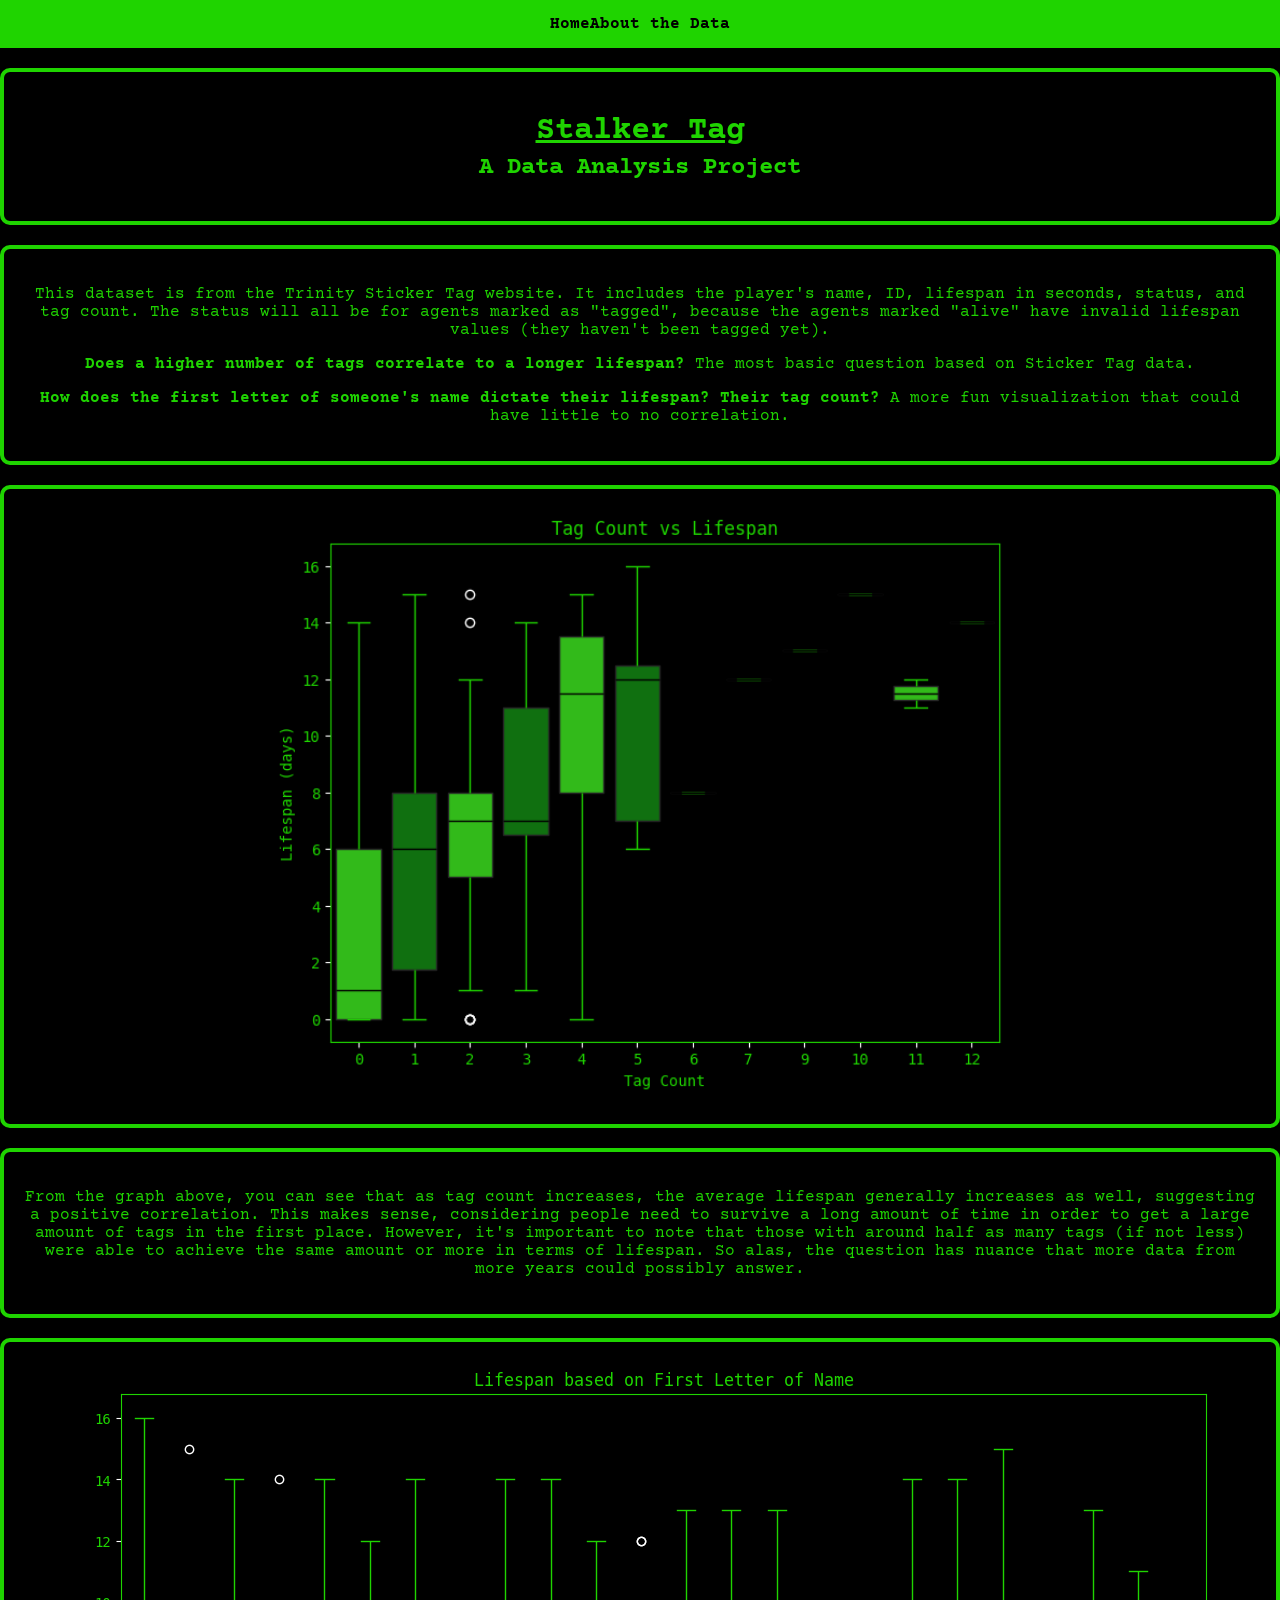
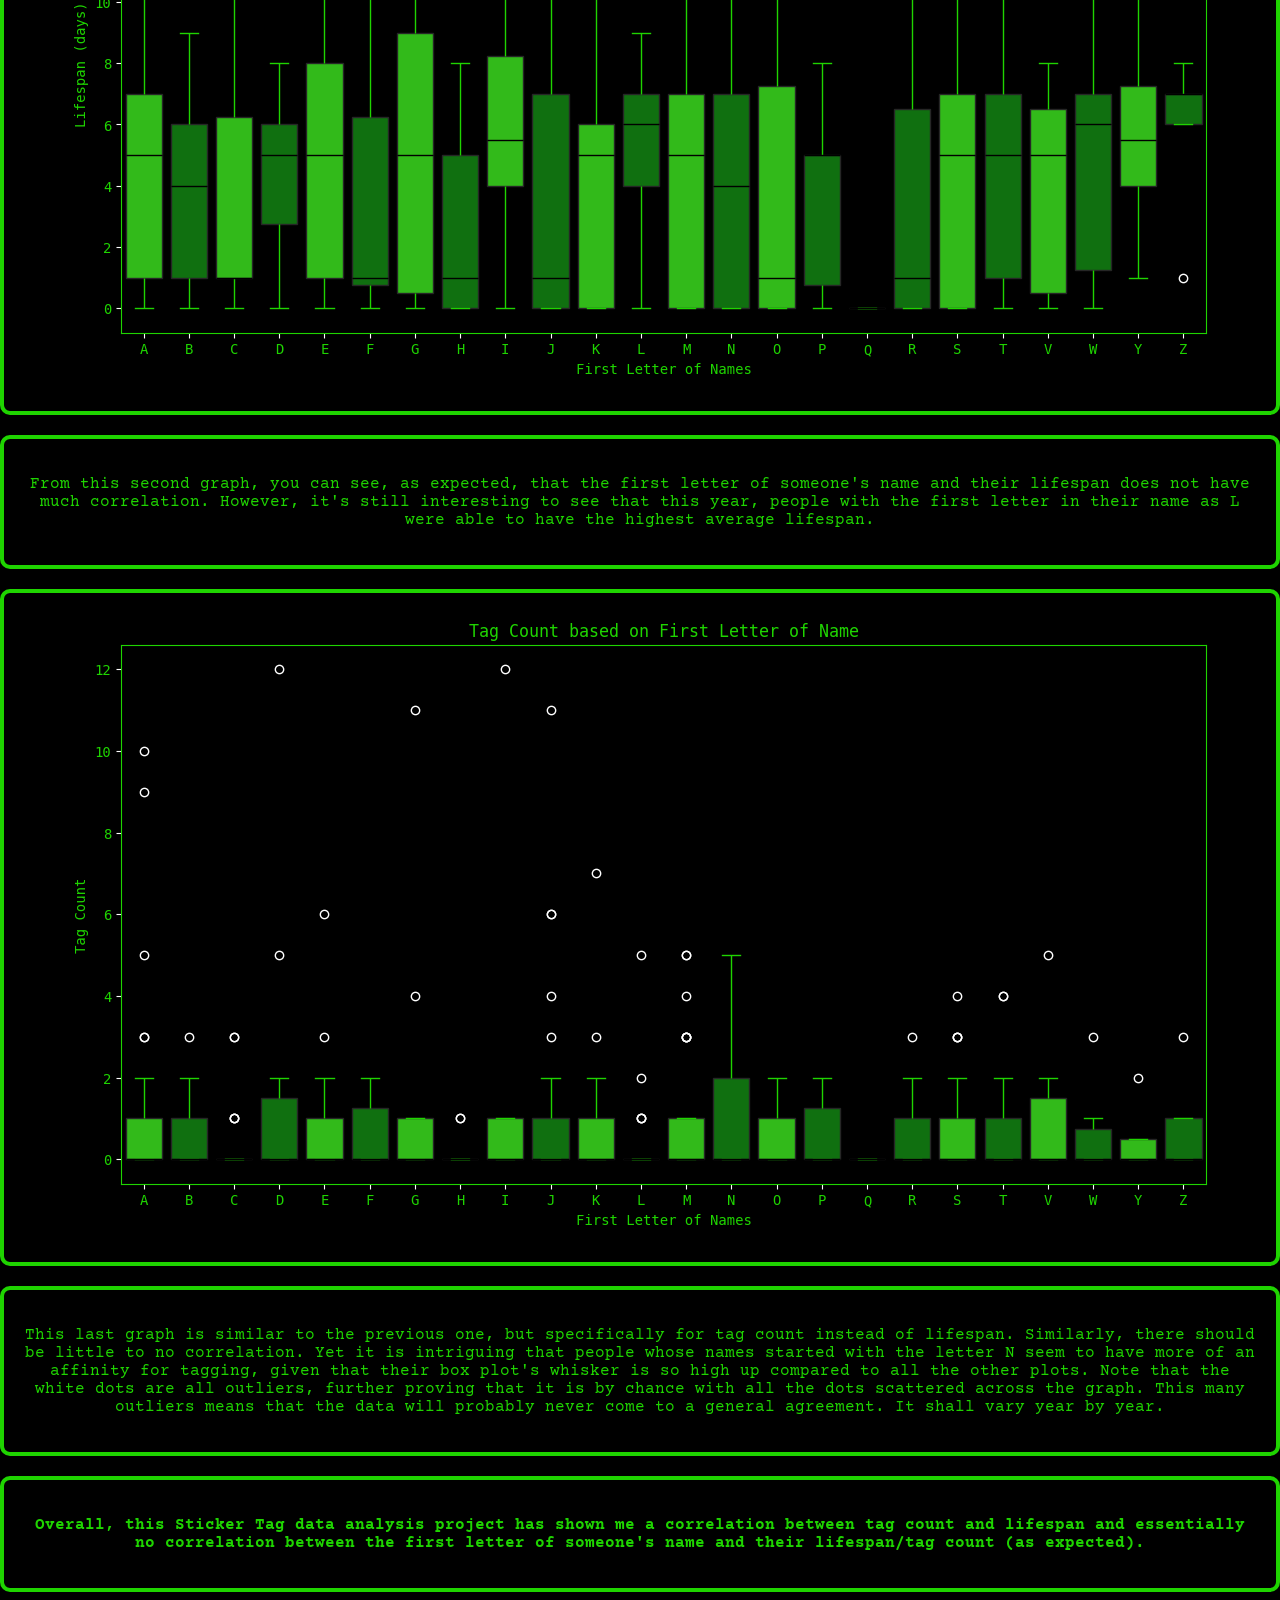
==== commit b116502e: "revert everything" ====
--- a/index.html
+++ b/index.html
@@ -8,7 +8,6 @@
 </head>
 <body>
     <nav class="navigation_bar">
-        <img class = "logo" src="images/logo.ico" alt="Sticker Tag Logo"> 
         <a href="index.html">Home</a>
         <a href="data-card.html">About the Data</a>
     </nav>
--- a/style.css
+++ b/style.css
@@ -45,7 +45,7 @@
 .navigation_bar {
     background-color: var(--c1);
     padding: 15px;
-    justify-content: space-around;
+    justify-content: center;
     display: flex;   
 }
 
